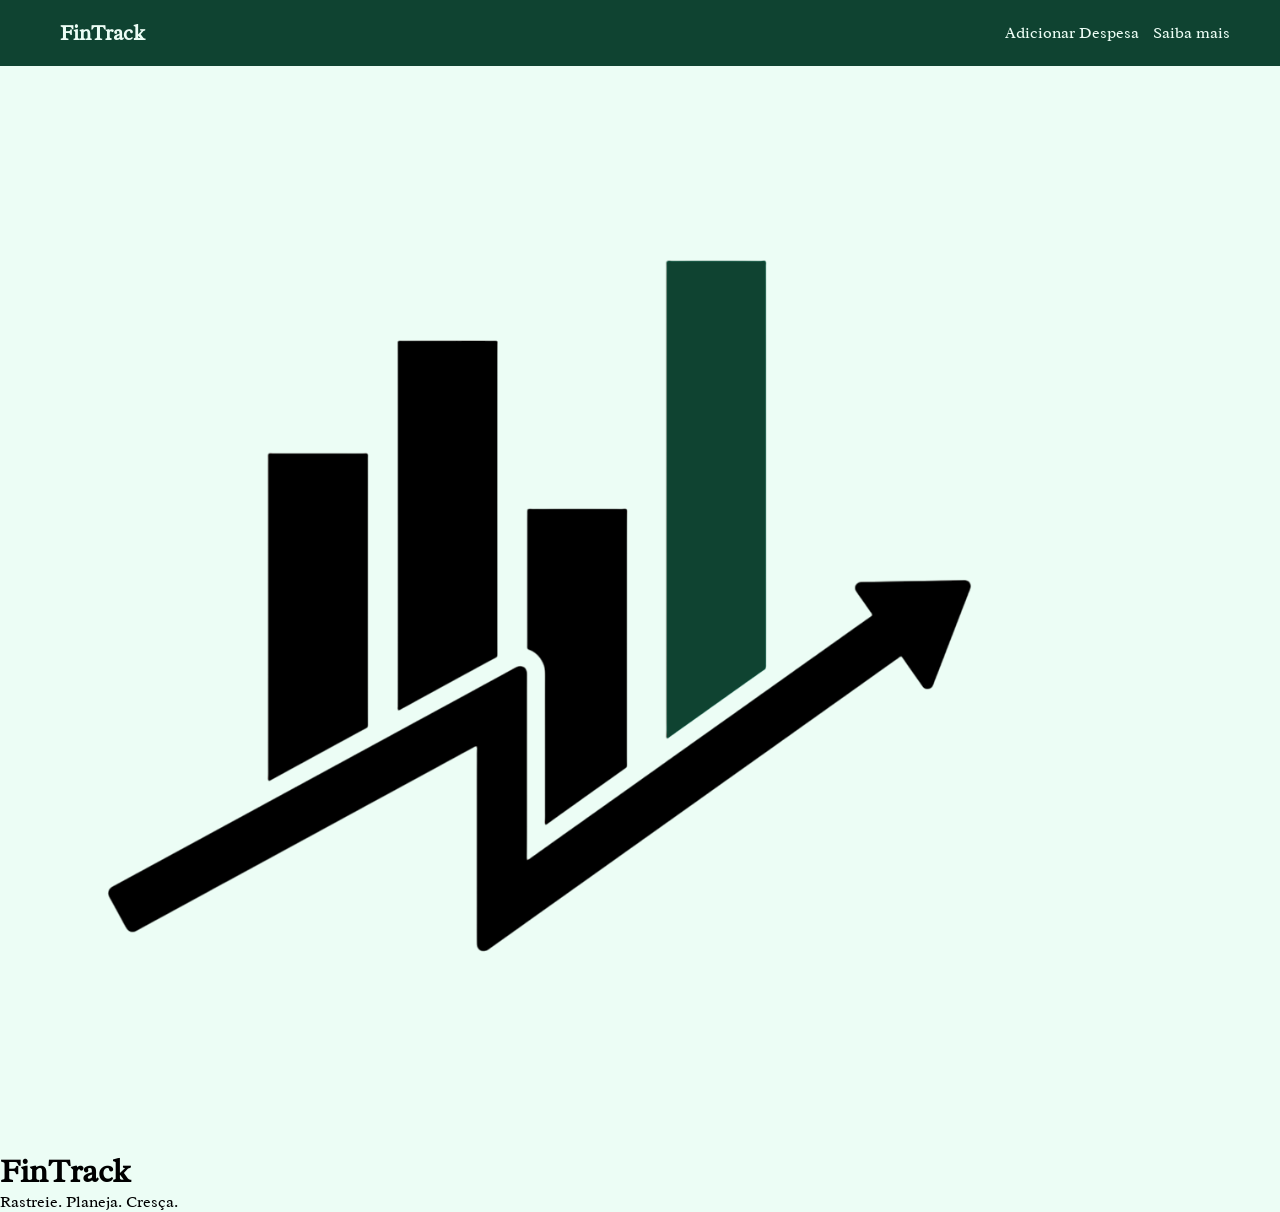
==== index.html @ 3bfbc25c "small changes" ====
<!DOCTYPE html>
<html lang="pt-BR">
<head>
    <link rel="preconnect" href="https://fonts.googleapis.com">
    <link rel="preconnect" href="https://fonts.gstatic.com" crossorigin>
    <meta charset="UTF-8">
    <meta name="viewport" content="width=device-width, initial-scale=1.0">
    <title>FinTrack</title>
    <link href="https://fonts.googleapis.com/css2?family=Radley:ital@0;1&display=swap" rel="stylesheet">
    <link rel="stylesheet" href="styles/global.css">   
</head>
<body>
    <header>
        <nav id="navbar">
            <a href="index.html" class="logo-nav">FinTrack</a>
            <div class="nav-links">
                <a href="form.html">Adicionar Despesa</a>
                <a href="about.html">Saiba mais</a>
            </div>
        </nav>
    </header>

    <main class="home">
        <img src="assets/Logo FinTrack.png" alt="logo fintrack" class="logo">
        <h1><span class="fin">Fin</span><span class="track">Track</span></h1>
        <p class="slogan">Rastreie. Planeja. Cresça.</p>
    </main>
</body>
</html>
---- styles/global.css ----
* {
    margin: 0;
    padding: 0;
    box-sizing: border-box;
    font-family: 'Radley', sans-serif;
}

:root {
    --text-fin: #15803d;
    --text-track: #0f4331;
    --text-primary: #000000;

    --background-primary: #ecfdf5;
    --semantic-error: #DC2626;
}

body {
    background-color: var(--background-primary);
    color: var(--text-primary);
    display: flex;
    flex-direction: column;
    min-height: 100vh;
}

nav {
    display: flex;
    justify-content: space-between;
    align-items: center;
    padding: 20px 50px;
    background-color: var(--text-track);
    color: var(--background-primary);
}

nav a {
    color: var(--background-primary);
    text-decoration: none;
    font-weight: 500;
    padding-left: 10px;
    transition: 0.3s;
}

nav a:hover {
    opacity: 0.8;
}

.logo-nav {
    font-size: 1.3rem;
    font-weight: 600;
}
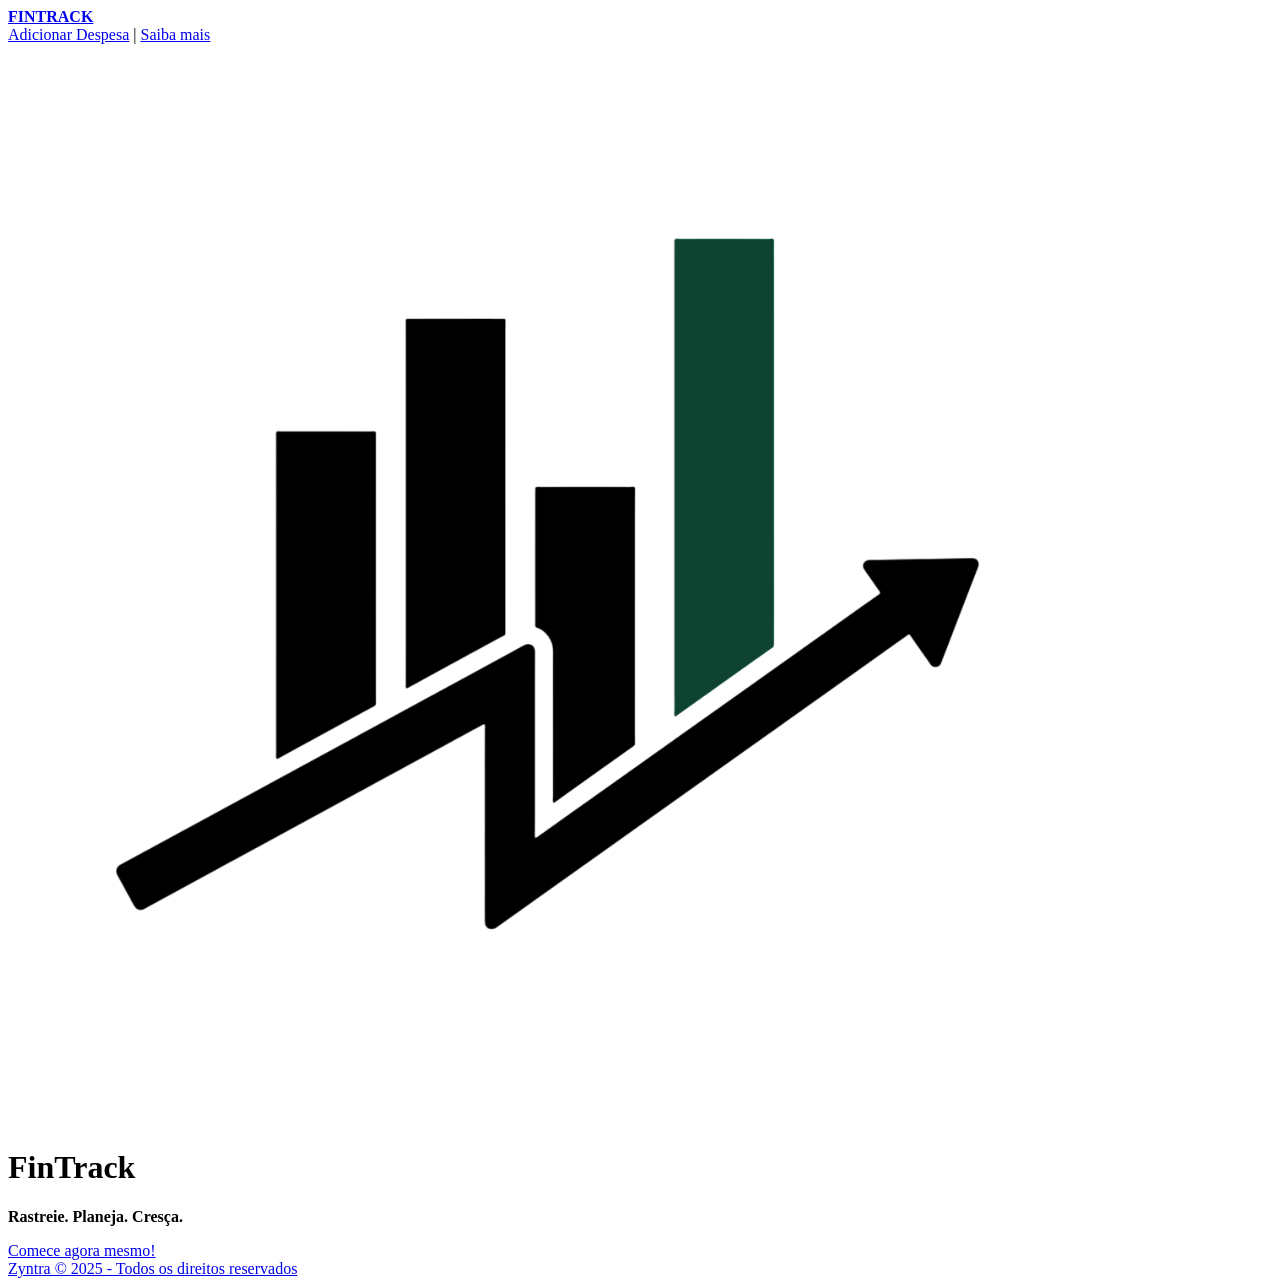
==== commit 0765d26b: "feat: add footer project" ====
--- a/index.html
+++ b/index.html
@@ -3,27 +3,36 @@
 <head>
     <link rel="preconnect" href="https://fonts.googleapis.com">
     <link rel="preconnect" href="https://fonts.gstatic.com" crossorigin>
+    
     <meta charset="UTF-8">
     <meta name="viewport" content="width=device-width, initial-scale=1.0">
+
     <title>FinTrack</title>
+
     <link href="https://fonts.googleapis.com/css2?family=Radley:ital@0;1&display=swap" rel="stylesheet">
-    <link rel="stylesheet" href="styles/global.css">   
+    <link rel="stylesheet" href="styles/index.css">   
 </head>
 <body>
     <header>
         <nav id="navbar">
-            <a href="index.html" class="logo-nav">FinTrack</a>
+            <a href="index.html" class="logo-nav"><strong>FINTRACK</strong></a>
             <div class="nav-links">
                 <a href="form.html">Adicionar Despesa</a>
+                <a>|</a>
                 <a href="about.html">Saiba mais</a>
             </div>
         </nav>
     </header>
 
     <main class="home">
-        <img src="assets/Logo FinTrack.png" alt="logo fintrack" class="logo">
+        <img src="assets/Logo FinTrack.png" alt="logo fintrack" class="logo-img">
         <h1><span class="fin">Fin</span><span class="track">Track</span></h1>
-        <p class="slogan">Rastreie. Planeja. Cresça.</p>
+        <p class="slogan"><strong>Rastreie. Planeja. Cresça.</strong></p>
+        <a href="form.html" class="cta">Comece agora mesmo!</a>
     </main>
+
+    <footer>
+        <span id="copyright"><a href="http://instagram.com/zyntra.br" target="_blank" rel="noopener noreferrer">Zyntra © 2025 - Todos os direitos reservados</a></span>
+    </footer>
 </body>
 </html>
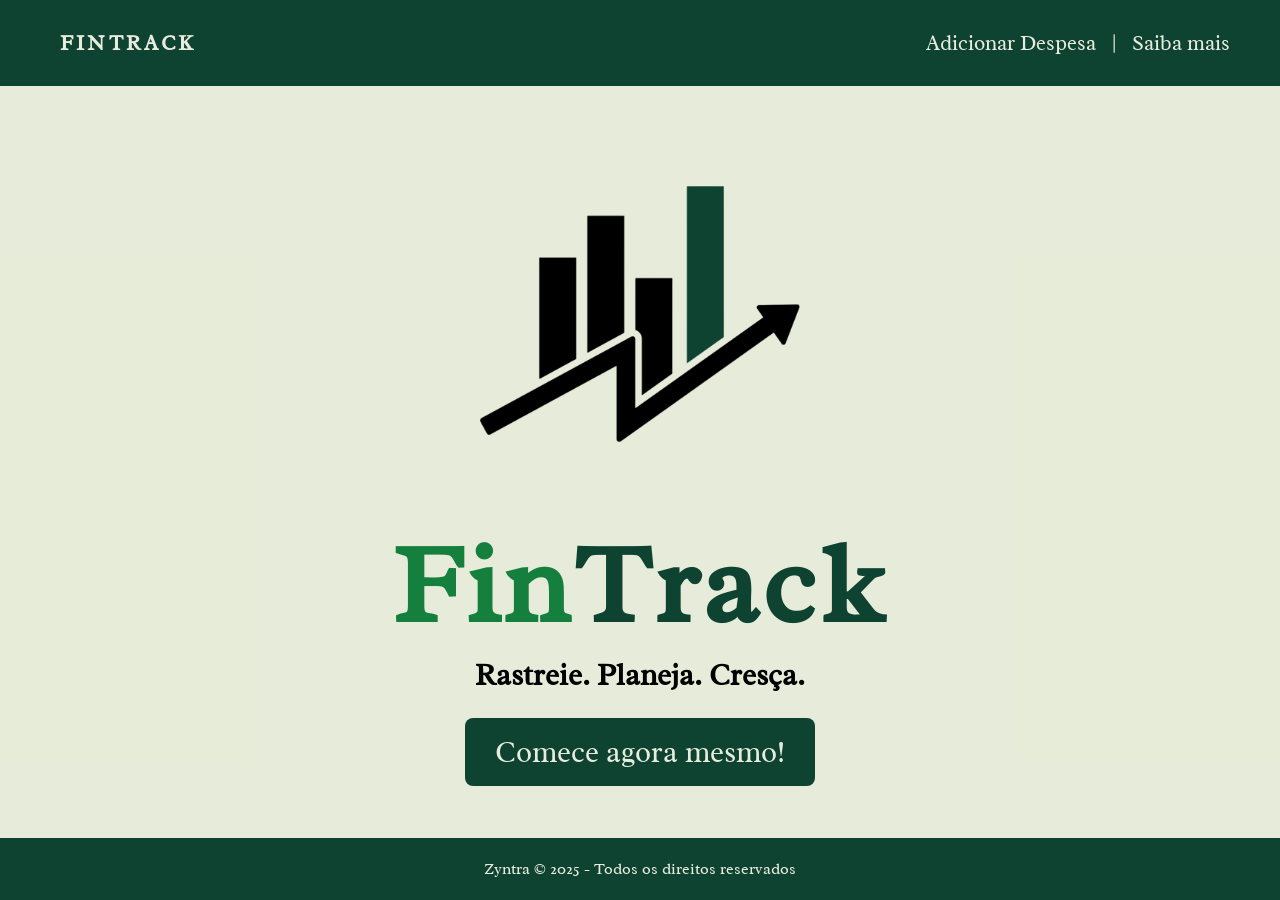
==== commit c5b8cd34: "feat: small changes in index.html" ====
--- a/index.html
+++ b/index.html
@@ -3,13 +3,14 @@
 <head>
     <link rel="preconnect" href="https://fonts.googleapis.com">
     <link rel="preconnect" href="https://fonts.gstatic.com" crossorigin>
-    
+
     <meta charset="UTF-8">
     <meta name="viewport" content="width=device-width, initial-scale=1.0">
 
     <title>FinTrack</title>
 
     <link href="https://fonts.googleapis.com/css2?family=Radley:ital@0;1&display=swap" rel="stylesheet">
+    <link rel="icon" href="assets/Favicon FT.png">
     <link rel="stylesheet" href="styles/index.css">   
 </head>
 <body>
--- a/styles/index.css
+++ b/styles/index.css
@@ -0,0 +1,2 @@
+@import url(global.css);
+@import url(fintrack.css);
